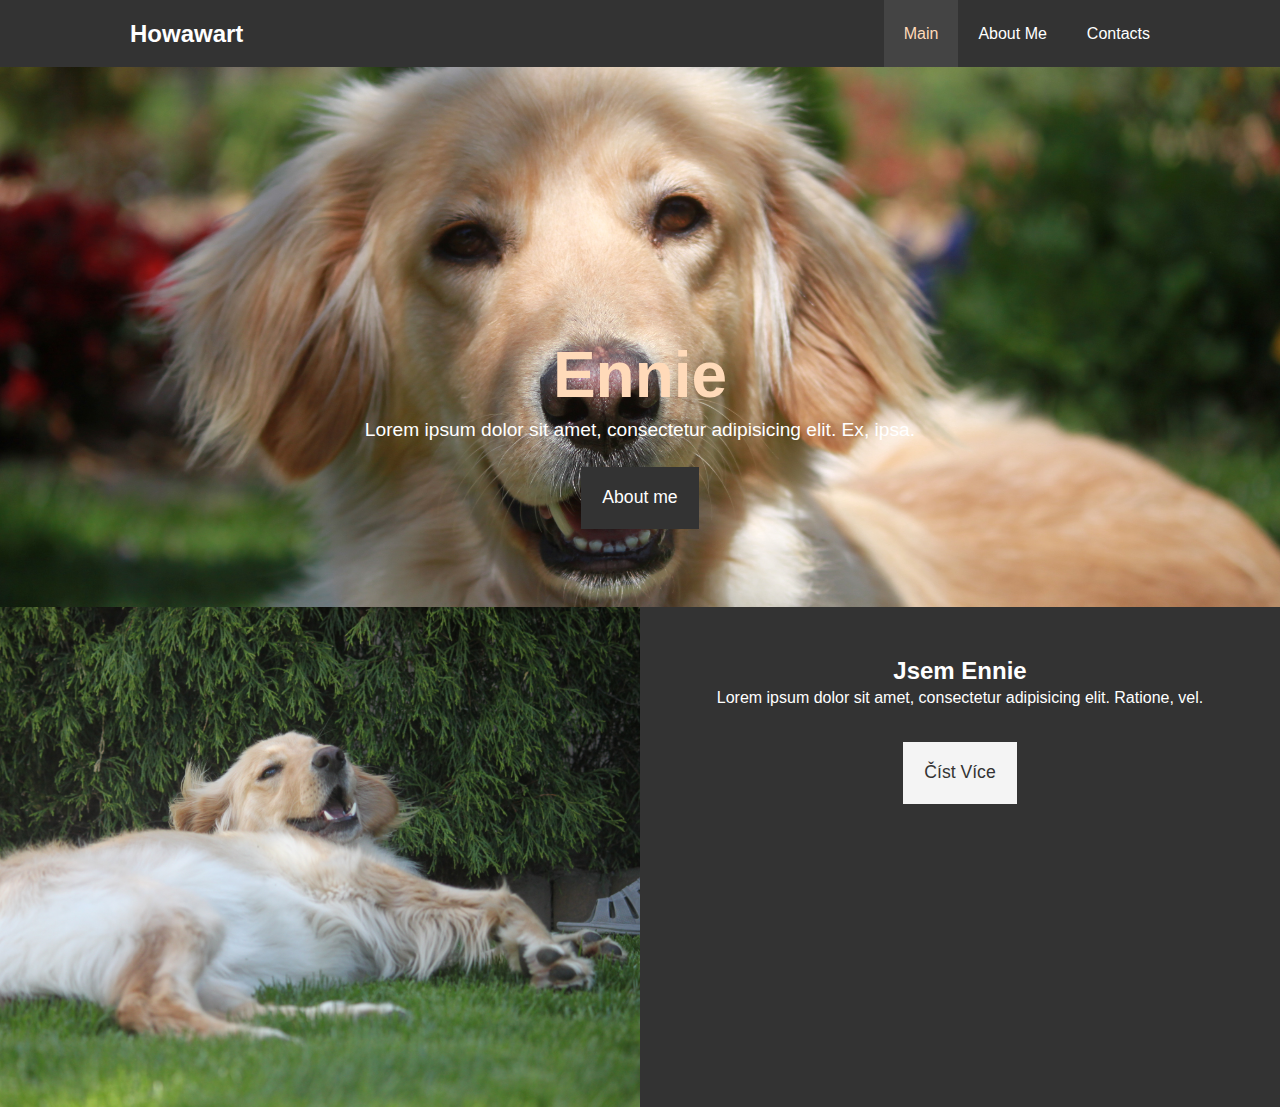
==== Projekt1/index.html @ e6f52c76 "xd" ====
<!DOCTYPE html>
<html lang="en">
<head>
    <meta charset="UTF-8">
    <title>Ennie</title>
    <link rel="stylesheet" href="./css/style.css">
</head>
<body>
<header>
    <nav id="navbar">
        <div class="container">
            <div id="logo"><a href="index.html">Howawart</a></div>
            <ul>
                <li><a class="current" href="index.html">Main</a></li>
                <li><a href="about.html">About Me</a></li>
                <li><a href="contact.html">Contacts</a></li>
            </ul>
        </div>
    </nav>
    <section id="showcase">
        <div class="container">
            <div class="showcase-content">
                <h1>
                    <span class="primary-color">Ennie</span></h1>
                <p>Lorem ipsum dolor sit amet, consectetur adipisicing elit. Ex, ipsa.</p>
                <a href="about.html" class="btn">About me</a>
            </div>
        </div>
    </section>
</header>
<section id="home-info" class="bg-dark">
    <div class="info-img"></div>
    <div class="info-content">
        <h2>Jsem Ennie</h2>
        <p>Lorem ipsum dolor sit amet, consectetur adipisicing elit. Ratione, vel.</p>
        <a class="btn btn-light" href="about.html">Číst Více</a>
    </div>
</section>
</body>
</html>
---- Projekt1/css/style.css ----
* {
    margin: 0;
    padding: 0;
    box-sizing: border-box;
}

body {
    font-family: "Segoe UI",Tahoma, sans-serif;
    line-height: 1.7em;
}

a {
    text-decoration: none;
}
/* Utility Classes */

.container {
    max-width: 1100px;
    margin: auto;
    padding: 0 20px;
    overflow: auto;
}
.primary-color {
    color: peachpuff;
}
.btn {
    display: inline-block;
    font-size: 1.1em;
    color: white;
    background: #333333;
    padding: 1.0em 1.2em;
    border: none;
    cursor: pointer;
}

.btn:hover {
    background: peachpuff;
    color: #333333;
}

.btn-light {
    background: #f4f4f4;
    color: #333333;
}

.bg-dark {
    background: #333333;
    color: #fff;
}
.bg-light {
    background: #fff;
    color: #333333;
}
/* Header */

#header {
    color: white;
}

#logo {
    float: left;
    padding: 20px;
    font-weight: bolder;
    font-size: x-large;
}

#navbar, #navbar a {
    color: white;
    background: #333;
}

#navbar ul {
    list-style: none;
    float: right;
}

#navbar ul li{
    float: left;
}

#navbar ul li a{
    padding: 20px;
    display: block;
}

#navbar ul li a :hover,
#navbar ul li a.current{
    background: #444;
    color: peachpuff;
}

/* Showcase */
#showcase {
    background: url("../img/IMG_3259.JPG") no-repeat center/cover;
    height: 60vh;
}

#showcase .showcase-content {
    color: white;
    text-align: center;
    padding-top: 30vh;
}

#showcase .showcase-content h1{
    font-size: 4em;
    line-height: 1.2em;
}

#showcase .showcase-content p{
    padding-bottom: 20px;
    line-height: 1.7em;
    font-size: 1.2em;
}

/* Home Info */

#home-info {
    height: 500px;

}

#home-info .info-img{
    float: left;
    width: 50%;
    background: url("../img/IMG_3300.JPG") no-repeat center/cover;
    min-height: 100%;
}

#home-info .info-content{
    float: right;
    width: 50%;
    height: 100%;
    text-align: center;
    padding: 50px 30px;
}

#home-info .info-content p{
    padding-bottom: 30px;
}
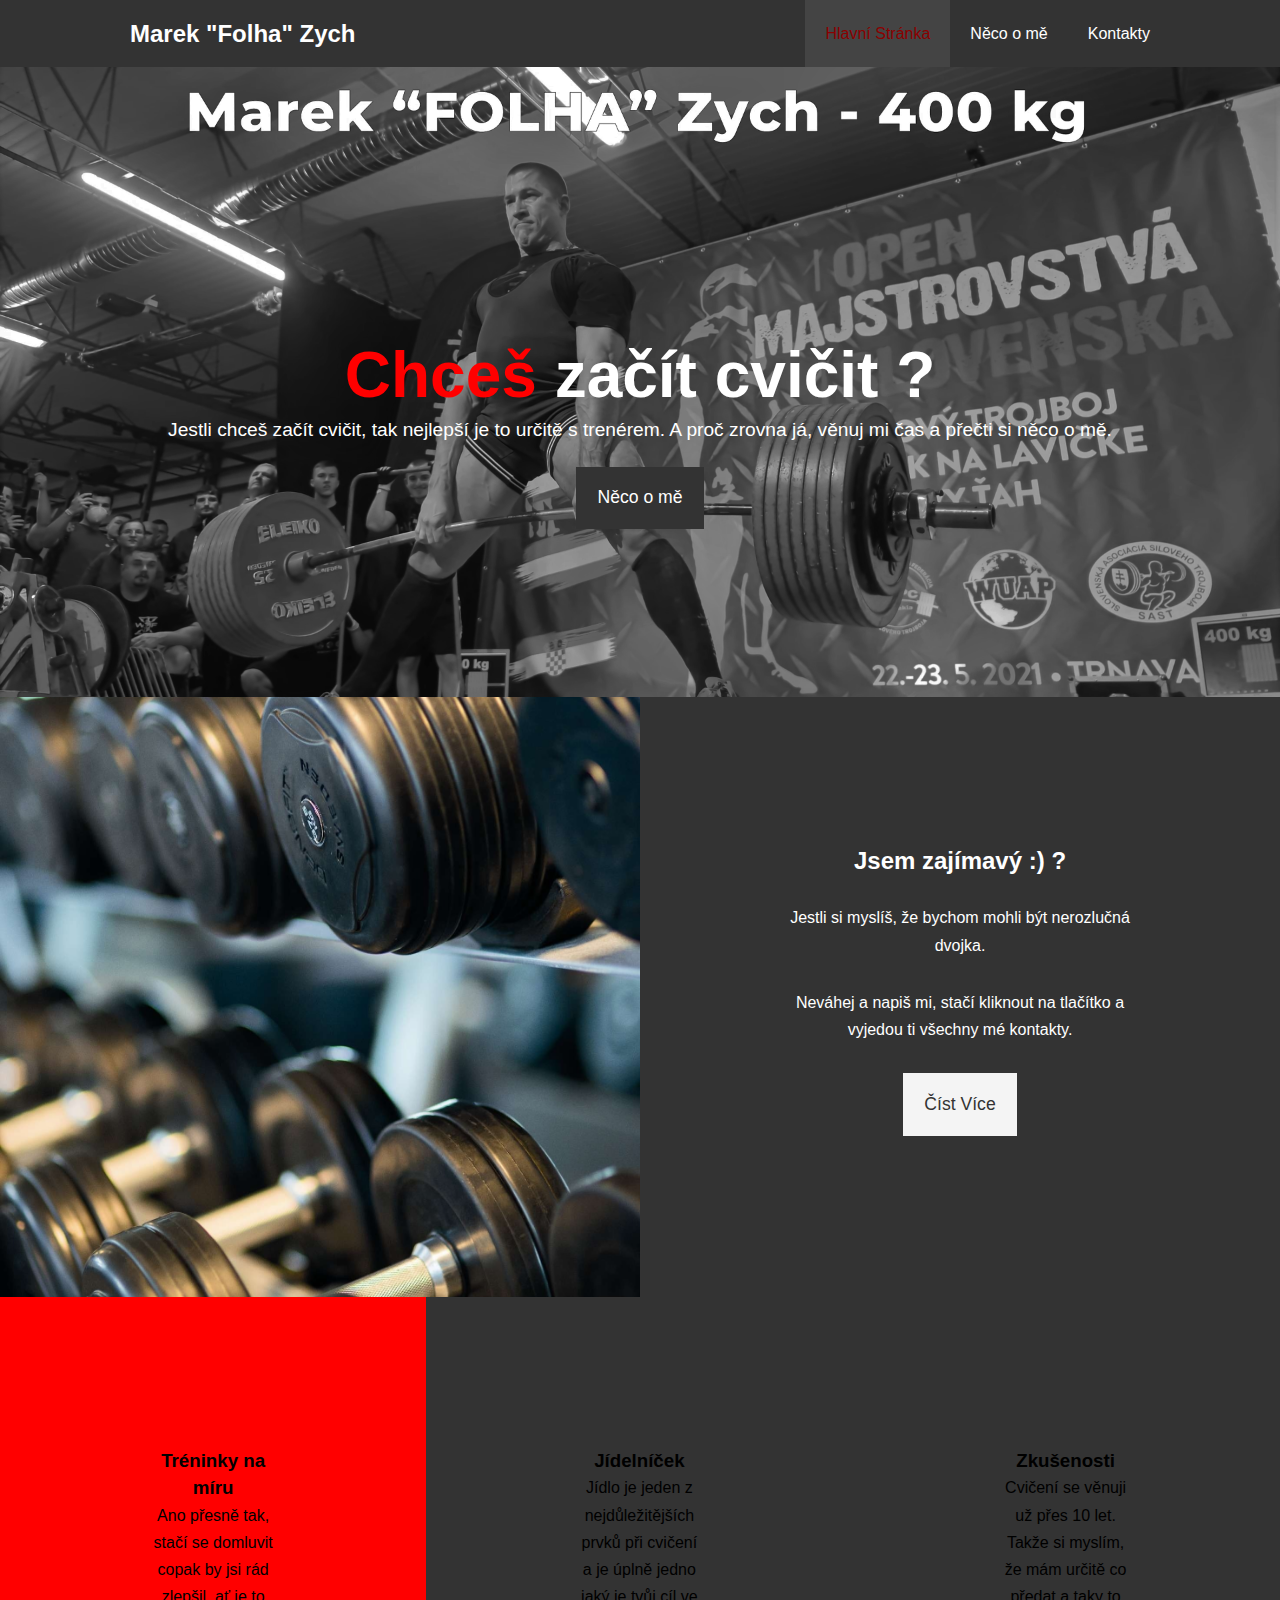
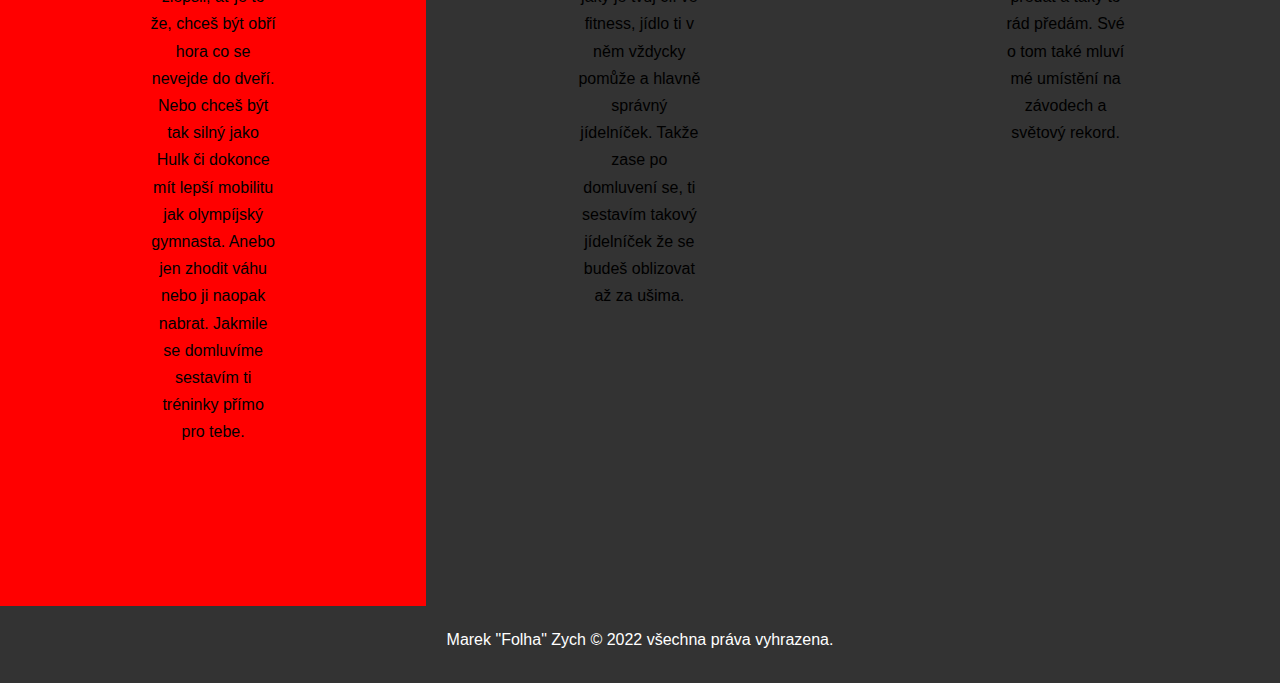
==== commit 64a7f846: "xd" ====
--- a/Projekt1/index.html
+++ b/Projekt1/index.html
@@ -1,19 +1,20 @@
 <!DOCTYPE html>
-<html lang="en">
+<html lang="cs">
 <head>
     <meta charset="UTF-8">
-    <title>Ennie</title>
+    <title>Marek "Folha" Zych</title>
+    <link rel="stylesheet" href="https://cdnjs.cloudflare.com/ajax/libs/font-awesome/6.2.0/css/all.min.css" integrity="sha512-xh6O/CkQoPOWDdYTDqeRdPCVd1SpvCA9XXcUnZS2FmJNp1coAFzvtCN9BmamE+4aHK8yyUHUSCcJHgXloTyT2A==" crossorigin="anonymous" referrerpolicy="no-referrer" />
     <link rel="stylesheet" href="./css/style.css">
 </head>
 <body>
 <header>
     <nav id="navbar">
         <div class="container">
-            <div id="logo"><a href="index.html">Howawart</a></div>
+            <div id="logo"><a href="index.html">Marek "Folha" Zych</a></div>
             <ul>
-                <li><a class="current" href="index.html">Main</a></li>
-                <li><a href="about.html">About Me</a></li>
-                <li><a href="contact.html">Contacts</a></li>
+                <li><a class="current" href="index.html">Hlavní Stránka</a></li>
+                <li><a href="about.html">Něco o mě</a></li>
+                <li><a href="contact.html">Kontakty</a></li>
             </ul>
         </div>
     </nav>
@@ -21,9 +22,9 @@
         <div class="container">
             <div class="showcase-content">
                 <h1>
-                    <span class="primary-color">Ennie</span></h1>
-                <p>Lorem ipsum dolor sit amet, consectetur adipisicing elit. Ex, ipsa.</p>
-                <a href="about.html" class="btn">About me</a>
+                    <span class="primary-color">Chceš </span>začít cvičit ?</h1>
+                <p>Jestli chceš začít cvičit, tak nejlepší je to určitě s trenérem. A proč zrovna já, věnuj mi čas a přečti si něco o mě.</p>
+                <a href="about.html" class="btn">Něco o mě</a>
             </div>
         </div>
     </section>
@@ -31,10 +32,33 @@
 <section id="home-info" class="bg-dark">
     <div class="info-img"></div>
     <div class="info-content">
-        <h2>Jsem Ennie</h2>
-        <p>Lorem ipsum dolor sit amet, consectetur adipisicing elit. Ratione, vel.</p>
-        <a class="btn btn-light" href="about.html">Číst Více</a>
+        <h2>Jsem zajímavý :) ?</h2>
+        <p></p>
+        <p>Jestli si myslíš, že bychom mohli být nerozlučná dvojka.</p>
+        <p>Neváhej a napiš mi, stačí kliknout na tlačítko a vyjedou ti všechny mé kontakty.</p>
+        <a class="btn btn-light" href="contact.html">Číst Více</a>
     </div>
 </section>
+<section id="features">
+    <div class="box bg-primary">
+        <i class="fa-solid fa-dumbbell fa-5x"></i>
+        <h3>Tréninky na míru</h3>
+        <p>Ano přesně tak, stačí se domluvit copak by jsi rád zlepšil, ať je to že, chceš být obří hora co se nevejde do dveří. Nebo chceš být tak silný jako Hulk či dokonce mít lepší mobilitu jak olympíjský gymnasta. Anebo jen zhodit váhu nebo ji naopak nabrat. Jakmile se domluvíme sestavím ti tréninky přímo pro tebe.</p>
+    </div>
+    <div class="box">
+        <i class="fa-solid fa-utensils fa-5x"></i>
+        <h3>Jídelníček</h3>
+        <p>Jídlo je jeden z nejdůležitějších prvků při cvičení a je úplně jedno jaký je tvůj cíl ve fitness, jídlo ti v něm vždycky pomůže a hlavně správný jídelníček. Takže zase po domluvení se, ti sestavím takový jídelníček že se budeš oblizovat až za ušima.</p>
+    </div>
+    <div class="box">
+        <i class="fa-solid fa-trophy fa-5x"></i>
+        <h3>Zkušenosti</h3>
+        <p>Cvičení se věnuji už přes 10 let. Takže si myslím, že mám určitě co předat a taky to rád předám. Své o tom také mluví mé umístění na závodech a světový rekord.</p>
+    </div>
+</section>
+<div class="clr"></div>
+<footer id="main-footer" class="bg-dark">
+    <p>Marek "Folha" Zych &copy; 2022 všechna práva vyhrazena.</p>
+</footer>
 </body>
 </html>--- a/Projekt1/css/style.css
+++ b/Projekt1/css/style.css
@@ -7,12 +7,17 @@
 body {
     font-family: "Segoe UI",Tahoma, sans-serif;
     line-height: 1.7em;
+    background: #333333;
 }
 
 a {
     text-decoration: none;
 }
 /* Utility Classes */
+
+.clr {
+    clear: both;
+}
 
 .container {
     max-width: 1100px;
@@ -21,8 +26,12 @@
     overflow: auto;
 }
 .primary-color {
-    color: peachpuff;
-}
+    color: red;
+}
+.bg-primary {
+    background: red;
+}
+
 .btn {
     display: inline-block;
     font-size: 1.1em;
@@ -34,7 +43,7 @@
 }
 
 .btn:hover {
-    background: peachpuff;
+    background: gray;
     color: #333333;
 }
 
@@ -51,6 +60,14 @@
     background: #fff;
     color: #333333;
 }
+
+.py-1 {padding: 10px 0;}
+.py-2 {padding: 20px 0;}
+.py-3 {padding: 30px 0;}
+
+p {
+   padding-bottom: 10px;
+}
 /* Header */
 
 #header {
@@ -86,13 +103,13 @@
 #navbar ul li a :hover,
 #navbar ul li a.current{
     background: #444;
-    color: peachpuff;
+    color: darkred;
 }
 
 /* Showcase */
 #showcase {
-    background: url("../img/IMG_3259.JPG") no-repeat center/cover;
-    height: 60vh;
+    background: url("../img/black.png") no-repeat center/cover;
+    height:70vh;
 }
 
 #showcase .showcase-content {
@@ -115,14 +132,14 @@
 /* Home Info */
 
 #home-info {
-    height: 500px;
+    height: 600px;
 
 }
 
 #home-info .info-img{
     float: left;
     width: 50%;
-    background: url("../img/IMG_3300.JPG") no-repeat center/cover;
+    background: url("../img/pexels-pixabay-260352.jpg") no-repeat center/cover;
     min-height: 100%;
 }
 
@@ -131,9 +148,104 @@
     width: 50%;
     height: 100%;
     text-align: center;
-    padding: 50px 30px;
+    padding: 150px ;
 }
 
 #home-info .info-content p{
     padding-bottom: 30px;
 }
+
+/* Features */
+.box {
+    float: left;
+    width: 33.3%;
+    height: ;
+    padding: 150px;
+    text-align: center;
+}
+
+.box i {
+    margin-bottom: 20px;
+}
+
+/* About */
+#about-info .info-right {
+    float: right;
+    width: 50%;
+    min-height: 100%;
+}
+
+#about-info .info-right img {
+    display: block;
+    margin: auto;
+    width: 55%;
+    border-radius: 50%;
+}
+
+#about-info .info-left {
+    float: left;
+    width: 50%;
+    min-height: 100%;
+}
+
+/* Testimonials */
+#testimonials {
+    height: 600px;
+    background: url('../img/2816905.jpg') no-repeat center center/cover;
+    padding-top: 100px;
+}
+
+#testimonials h2 {
+    color: #fff;
+    text-align: center;
+    padding-bottom: 40px;
+    font-size: 3em;
+}
+
+#testimonials .testimonial {
+    padding: 20px;
+    margin-bottom: 40px;
+    border-radius: 5px;
+    opacity: 0.8;
+}
+
+#testimonials .testimonial img {
+    width: 75px;
+    float: left;
+    margin-right: 20px;
+    border-radius: 50%;
+}
+
+/* Contact Form */
+#contact-form .form-group {
+    margin-bottom: 20px;
+}
+
+#contact-form label {
+    display: block;
+    margin-bottom: 5px;
+}
+
+#contact-form input,
+#contact-form textarea {
+    width: 100%;
+    padding: 10px;
+    border: 1px #ddd solid;
+}
+
+#contact-form textarea {
+    height: 200px;
+}
+
+#contact-form input:focus,
+#contact-form textarea:focus {
+    outline: none;
+    border-color: red;
+}
+
+/* Footer */
+#main-footer {
+    text-align: center;
+    padding: 20px;
+    background: #333333;
+}